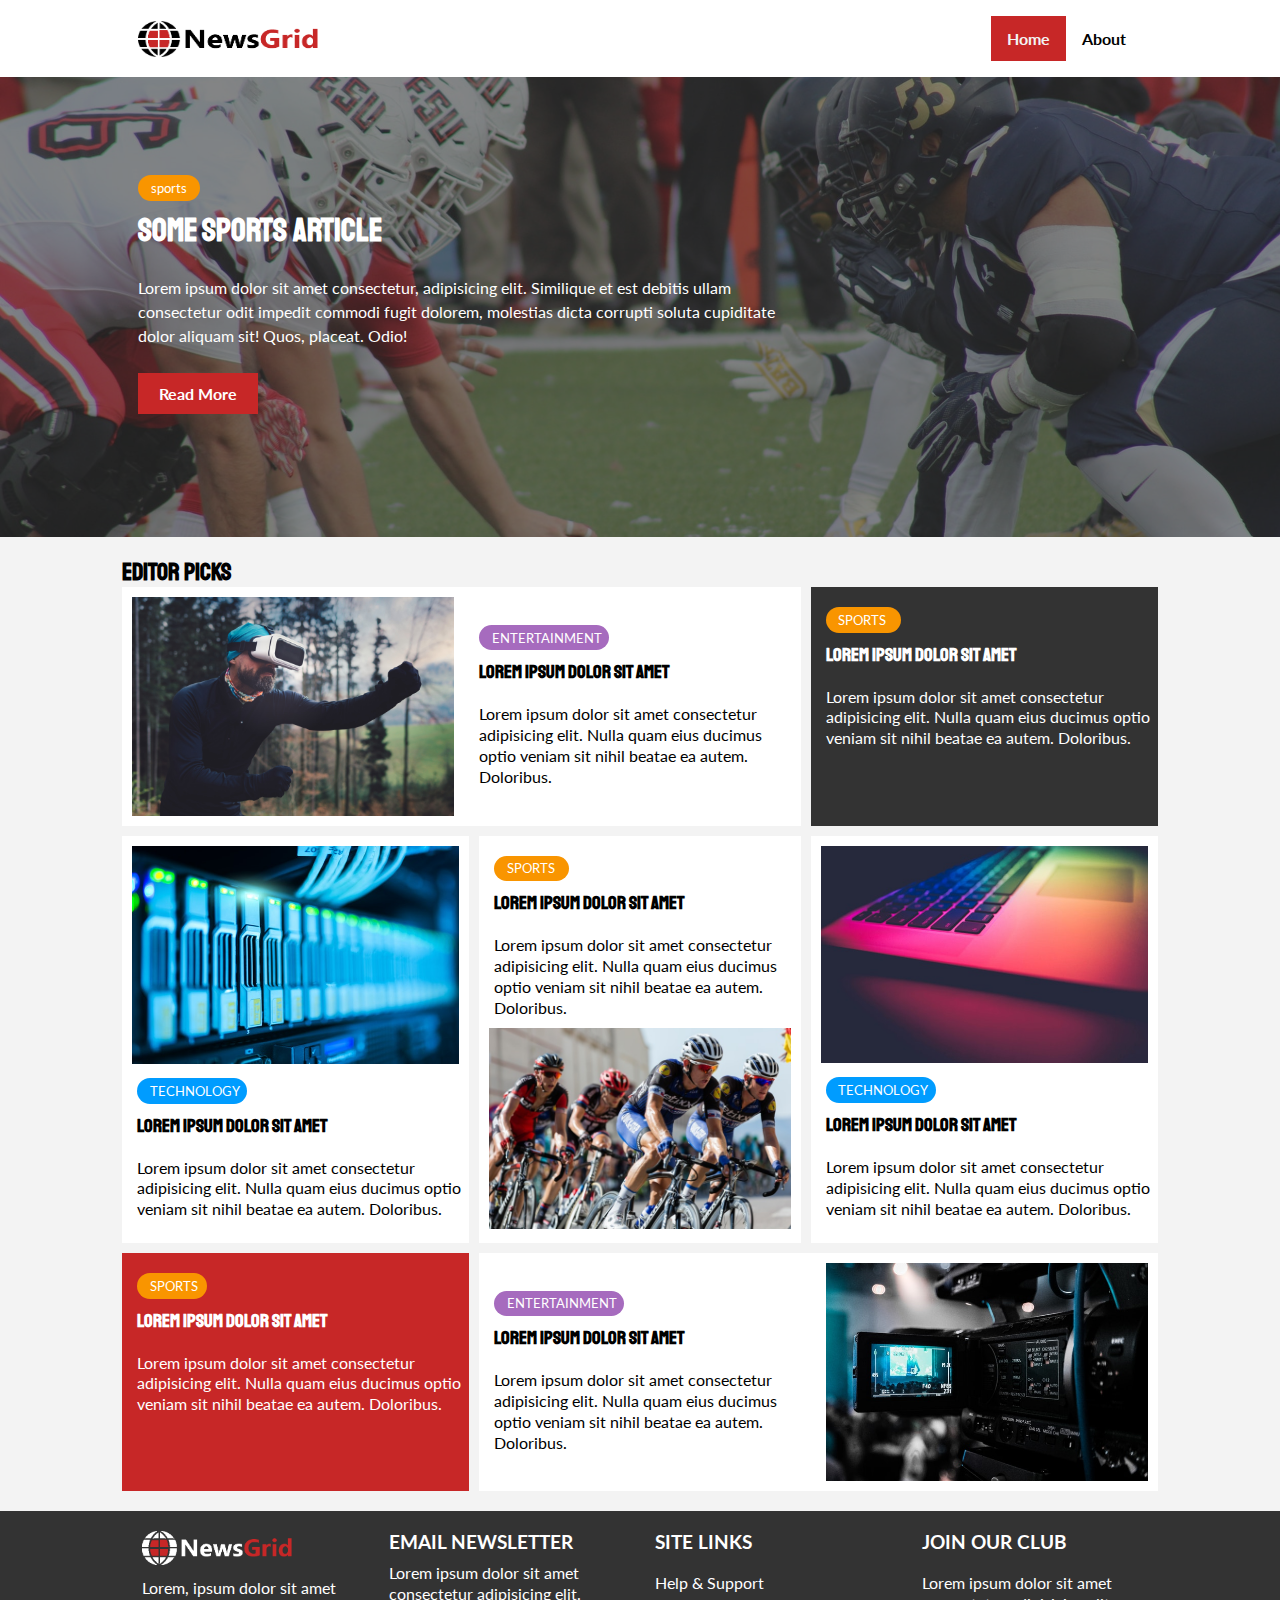
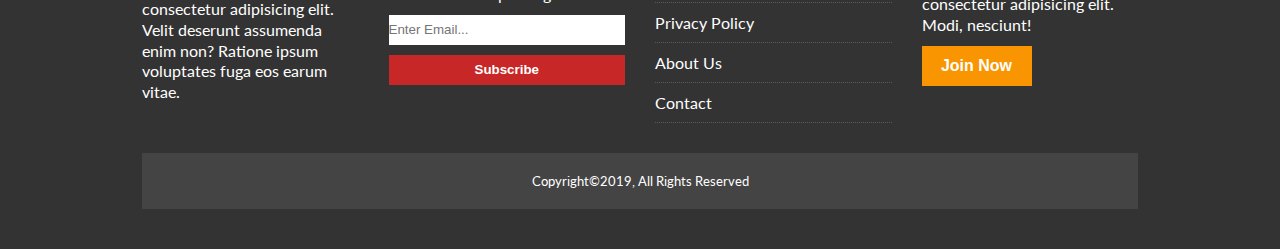
==== index.html @ 797a66b4 "initial commit" ====
<!DOCTYPE html>
<html lang="en">
<head>
  <meta charset="UTF-8">
  <meta name="viewport" content="width=device-width, initial-scale=1.0">
  <link rel="shortcut icon" type="image/x-icon" href="favicon.ico">
  <link rel="stylesheet" href="https://use.fontawesome.com/releases/v5.6.3/css/all.css" integrity="sha384-UHRtZLI+pbxtHCWp1t77Bi1L4ZtiqrqD80Kn4Z8NTSRyMA2Fd33n5dQ8lWUE00s/" crossorigin="anonymous">
  <link href="https://fonts.googleapis.com/css?family=Lato|Staatliches" rel="stylesheet">
  <link rel="stylesheet" href="./style.css">
  <link rel="stylesheet" href="./mobile.css">
  <title>NewsGrid | Latest News</title>
</head>
<body>
  <header>
    <div id="logo">
      <img src="./img/logo.png" alt="logo">
    </div>
    <div id="social-icons">
      <a href="http://facebook.com" target="_blank"><i class="fab fa-facebook fa-2x"></i></a>
      <a href="http://twitter.com" target="_blank"><i class="fab fa-twitter fa-2x"></i></a>
      <a href="http://instagram.com" target="_blank"><i class="fab fa-instagram fa-2x"></i></a>
      <a href="http://youtube.com" target="_blank"><i class="fab fa-youtube fa-2x"></i></a>
    </div>
    <div id="nav">
      <a href="#" style="visibility: hidden;">Home</a>
      <a href="./index.html">Home</a>
      <a href="./about.html">About</a>
    </div>
  </header> 
   <div id="showcase">
     <div id="showcase-content">
       <p id="cat-sport">sports</p>
       <h1>SOME SPORTS ARTICLE</h1>
       <p>Lorem ipsum dolor sit amet consectetur, adipisicing elit. Similique et est debitis ullam consectetur odit impedit commodi fugit dolorem, molestias dicta corrupti soluta cupiditate dolor aliquam sit! Quos, placeat. Odio!</p>
       <a href="./article.html">Read More</a>
     </div>
   </div>
   <div id="section-home">
     <div id="home">
       <h2>EDITOR PICKS</h2>
       <div id="container-grid">
         <div id="article1">
           <div class= "pic" id="pic1">
             <img src="./img/articles/ent1.jpg" alt="">
           </div>
           <div class="article-content">
             <p>ENTERTAINMENT</p>
             <h3>Lorem ipsum dolor sit amet</h3>
             <p>Lorem ipsum dolor sit amet consectetur adipisicing elit. Nulla quam eius ducimus optio veniam sit nihil beatae ea autem. Doloribus.</p>
            </div>
          </div>
          <div id="article2">
            <div class="article-content">
              <p>SPORTS</p>
              <h3>Lorem ipsum dolor sit amet</h3>
              <p>Lorem ipsum dolor sit amet consectetur adipisicing elit. Nulla quam eius ducimus optio veniam sit nihil beatae ea autem. Doloribus.</p>
            </div>
          </div>
          <div id="article3">
            <div class= "pic" id="pic3">
              <img src="./img/articles/tech1.jpg" alt="">
            </div>
            <div class="article-content">
              <p>TECHNOLOGY</p>
              <h3>Lorem ipsum dolor sit amet</h3>
              <p>Lorem ipsum dolor sit amet consectetur adipisicing elit. Nulla quam eius ducimus optio veniam sit nihil beatae ea autem. Doloribus.</p>
           </div>
          </div>
          <div id="article4">
            <div class="article-content">
              <p>SPORTS</p>
              <h3>Lorem ipsum dolor sit amet</h3>
              <p>Lorem ipsum dolor sit amet consectetur adipisicing elit. Nulla quam eius ducimus optio veniam sit nihil beatae ea autem. Doloribus.</p>
           </div>
            <div class= "pic" id="pic3">
              <img src="./img/articles/sports1.jpg" alt="">
            </div>
          </div>
          <div id="article5">
            <div class= "pic" id="pic3">
              <img src="./img/articles/tech2.jpg" alt="">
            </div>
            <div class="article-content">
              <p>TECHNOLOGY</p>
              <h3>Lorem ipsum dolor sit amet</h3>
              <p>Lorem ipsum dolor sit amet consectetur adipisicing elit. Nulla quam eius ducimus optio veniam sit nihil beatae ea autem. Doloribus.</p>
            </div>
          </div>
          <div id="article6">
            <div class="article-content">
              <p>SPORTS</p>
              <h3>Lorem ipsum dolor sit amet</h3>
              <p>Lorem ipsum dolor sit amet consectetur adipisicing elit. Nulla quam eius ducimus optio veniam sit nihil beatae ea autem. Doloribus.</p>
            </div>
          </div>
          <div id="article7">
            <div class="article-content">
              <p>ENTERTAINMENT</p>
              <h3>Lorem ipsum dolor sit amet</h3>
              <p>Lorem ipsum dolor sit amet consectetur adipisicing elit. Nulla quam eius ducimus optio veniam sit nihil beatae ea autem. Doloribus.</p>
            </div>
            <div class= "pic" id="pic1">
              <img src="./img/articles/ent2.jpg" alt="">
            </div>
       </div>
     </div>
   </div>
   </div>
   
   <footer>
     <div id="footer-grid">
       <div id="icon">
         <img src="./img/logo_light.png" alt="">
         <p>Lorem, ipsum dolor sit amet consectetur adipisicing elit. Velit deserunt assumenda enim non? Ratione ipsum voluptates fuga eos earum vitae.</p>
       </div>
       <div id="email">
         <h3>EMAIL NEWSLETTER</h3>
         <P>Lorem ipsum dolor sit amet consectetur adipisicing elit.</P>
         <input type="email" placeholder="Enter Email...">
         <input type="button" value="Subscribe">
       </div>
       <div id="site-links">
         <h3>SITE LINKS</h3>
         <a href="#">Help & Support</a>
         <a href="#">Privacy Policy</a>
         <a href="#">About Us</a>
         <a href="#">Contact</a>
       </div>
       <div id="join-us">
         <h3>JOIN OUR CLUB</h3>
         <p>Lorem ipsum dolor sit amet consectetur adipisicing elit. Modi, nesciunt!</p>
         <input type="button" value="Join Now">
       </div>
       <div id="copyright">
         <p>Copyright&copy;2019, All Rights Reserved</p>
       </div>
     </div>
   </footer>
</body>
</html>
---- style.css ----
:root {
  --title-font-family: 'Staatliches', cursive;
  --text-font-family: 'Lato', sans-serif;
  --primary-color: #c72727;
  --secondary-color: #f99500;
  --light-color: #f3f3f3;
  --dark-color: #333;
  --bg-orange: #f99500;
  --bg-purple: #a66bbe;
  --bg-blue: #009cff;
}

* {
  padding: 0%;
  margin: 0%;
  box-sizing: border-box;
}
body {
    overflow-x: hidden;
}


header {
  position: sticky;
  max-width: 1036px;
  margin: auto;
  display: grid;
  grid-template-columns: 5fr 3fr 2fr ;
  padding: 1rem;
}

#logo img {
  width: 180px ;
  height: 41px;
  padding-top: 5px;
}

#social-icons {
  display: flex;
  justify-content: center;
  align-items: center;
}
#social-icons a {
  margin: 0% 5px;
  color: #333;
}

#nav {
  display: flex;
  flex-direction: row;
}

#nav a {
  text-decoration: none;
  padding: 0.8rem 1rem;
}
#nav a:nth-child(2) {
  background: var(--primary-color);
}

#nav a:nth-child(2) {
  color: #f3f3f3;
  font-weight: bold;
  background: var(--primary-color);
  font-family: var(--text-font-family);
}
#nav a:last-child {
  color: black;
  font-weight: bold;
  font-family: var(--text-font-family);
}

#nav a:nth-child(2):hover {
  background: var(--light-color);
  color: #333;
}
#nav a:last-child:hover {
  background: var(--light-color);
  color: #333;
}

#showcase {
  position: relative;
  background: #333;
  width: 100vw;
  height: 460px;
  z-index: 0;
  display: flex;
  align-items: center;
}

#showcase::before {
  content: '';
  background:#333 url(./img/featured.jpg) no-repeat center center/cover;
  position: absolute;
  opacity: 0.4;
  top: 0%;
  left: 0%;
  width: 100vw;
  height: 460px;
  z-index: -1; 
}

#showcase-content {
  width: 50vw;
  margin-left: calc(10vw + 10px);
}

#showcase-content #cat-sport {
  display: inline-block;
  padding: 0.3rem 0.8rem;
  border-radius: 20px;
  color: white;
  background: var(--bg-orange);
  font-size: 0.8rem;
  font-family: var(--text-font-family);
  margin-bottom: 10px;
}

#showcase-content h1 {
  font-family: var(--title-font-family);
  color: white;
  margin-bottom: 25px;
}
#showcase-content > h1 + p {
  font-family: var(--text-font-family);
  color: white;
  line-height: 1.5rem;
}

#showcase-content a {
  color: white;
  font-family: var(--text-font-family);
  font-weight: bold;
  display: inline-block;
  text-decoration: none;
  padding: 0.7rem 1.3rem;
  margin: 25px 0px;
  background: var(--primary-color);
}
#showcase-content a:hover {
  opacity: 0.8;
}

#section-home{
  box-sizing: border-box;
  width: 100vw;
  display: flex;
  align-items: center;
  justify-content: center;
  background: var(--light-color);
}
 

#home {
  box-sizing: border-box;
  max-width: 1036px;
  overflow: hidden;
  margin: 20px ;
}

#home h2 {
  font-family: var(--title-font-family);
}

#home #container-grid {
  display: grid;
  grid-template-areas:
  'article1 article1 article2'
  'article3 article4 article5'
  'article6 article7 article7';
  
  grid-gap:10px;
}

#article1 {
  display: flex;
  background: white;
  grid-area: article1;
}
#article1 .article-content, .pic {
  flex: 1;
}

.pic {
  padding: 10px;
}
.pic img{
  width: 100%;
  height: 100%;
}

.article-content {
  display: flex;
  flex-direction: column;
  padding-left: 15px;
  justify-content: center;
}

.article-content p:first-child {
  width: 130px;
  padding: 0.3rem 0.8rem;
  border-radius: 20px;
  color: white;
  background: var(--bg-purple);
  font-size: 0.8rem;
  font-family: var(--text-font-family);
  margin-bottom: 10px;
}
.article-content h3 {
  font-family: var(--title-font-family);
  margin-bottom: 20px;
}
.article-content p:last-child {
  font-family: var(--text-font-family);
  line-height: 1.3rem;
  font-size: 1rem;
}

#article2 {
  grid-area: article2;
  background: #333;
  color: white;
}

#article2 .article-content p:first-child {
  background: VAR(--bg-orange);
  width: 75px;
  margin-top: 20px;
}

#article3 {
  background: white;
  grid-area: article3;
}

#article3 .article-content p:first-child {
  background: var(--bg-blue);
  width: 110px;
}

#article4 {
  background: white;
  grid-area: article4;
}
#article4 .article-content p:first-child {
  background: VAR(--bg-orange);
  width: 75px;
  margin-top: 20px;
}

#article5 {
  background: white;
  grid-area:article5;
}

#article5 .article-content p:first-child {
  background: var(--bg-blue);
  width: 110px;
}
#article6 {
  color: white;
  background: var(--primary-color);
  grid-area:article6;
}

#article6 .article-content p:first-child {
  background: var(--bg-orange);
  width: 70px;
  margin-top: 20px;
}

#article7 {
  display: flex;
  background: white;
  grid-area: article7;
}
#article7 .article-content, .pic {
  flex: 1;
}


/* FOOTER  */

footer {
  background: #333;
}

#footer-grid {
  max-width: 1036px;
  margin: auto;
  color: white;
  font-family: var(--text-font-family);
  display: grid;
  grid-template-areas:
  'i-con email site-links join-us' 
  'copyright copyright copyright copyright';
  grid-template-columns: 1fr 1fr 1fr 1fr;
  grid-gap: 30px;
}

#icon {
  grid-area: i-con;
  margin-left: 20px;
}

#icon img {
  width: 150px ;
  height: 34px;
  margin-top: 20px;
}
#icon p {
  line-height: 1.3rem;
  margin-top: 10px;
}

#email {
  grid-area: email;
}
#email h3 {
  margin-top: 20px;
}
#email p {
  line-height: 1.3rem;
  margin-top: 10px;
}
#email input[type ='email'] {
  height: 30px;
  width: 100%;
  margin-top: 10px;
  border: none;
  border-radius:0px ;
}
#email input[type ='button'] {
  height: 30px;
  width: 100%;
  margin-top: 10px;
  background: var(--primary-color);
  border: none;
  color: white;
  font-weight: bold;
  cursor: pointer;
}


#site-links {
  grid-area: site-links;
  
}

#site-links h3 {
  margin-top: 20px;
  margin-bottom: 10px;
}
#site-links a {
  display: block;
  text-decoration: none;
  border-bottom: 1px rgb(91, 88, 88) dotted;
  color: white;
  padding: 10px 0%;
}

#site-links a:hover {
  color: var(--primary-color);
}

#join-us {
  grid-area: join-us;
}

#join-us h3{ 
  margin-top: 20px;
}
#join-us p{ 
  margin-top: 20px;
  line-height: 1.3rem;
}

#join-us input{
  height: 40px;
  width: 110px;
  margin: 10px 0%;
  background: var(--bg-orange);
  border: none;
  color: white;
  font-weight: bold;
  font-size: 1rem;
  cursor: pointer;
}

input[type="button"]:hover {
  opacity: 0.8;
}

#copyright {grid-area:copyright;}

#copyright {
  background: #444;
  text-align: center;
  padding: 20px;
  margin: 0px 20px 40px 20px;
  font-size: 0.8rem;
}

/* ABOUT PAGE */

main {
  background: var(--light-color);
}
#about-grid {
  max-width: 1036px;
  margin: auto;
  padding: 40px 0%;
  display: grid;
  grid-template-columns: 3fr 1fr; 
  grid-template-rows: 1fr 2fr;
  grid-gap:30px;
}

#about-us {
  grid-row: 1 / span 3;
  background: white;

}
#join-box {
  color: white;
  background: var(--primary-color);
  grid-column: 2 / span 3;
  grid-row: 1 / span 1;
  box-sizing: border-box;

}

#about-us h1{
  font-family: var(--title-font-family);
  font-size: 3rem;
  margin-left: 15px;
  padding: 15px 0%;
}

#about-us p {
  font-family: var(--text-font-family);
  line-height: 1.5rem;
  margin: 15px 25px 15px 15px;
}

#join-box h3  {
font-family: var(--title-font-family);
font-size: 1.5rem;
margin: 10px;

}
#join-box p  {
  font-family: var(--text-font-family);
  line-height: 1.3rem;
  margin: 10px;
}

#join-box input {
  box-sizing: border-box;
  font-family: var(--text-font-family);
  height: 35px;
  margin: 5px 10% 10px 10%;
  width: 80%;
  background: #333;
  border: none;
  color:white; 
}

header #nav #about-header1 {
  background: none;
  color: black;
}
header #nav #about-header1:hover {
  background:var(--light-color);
  color: rgba(0, 0, 0, 0.816);
}
header #nav #about-header2 {
  background:var(--primary-color);
  color: white;
}
header #nav #about-header2:hover {
  background:var(--light-color);
  color: rgba(0, 0, 0, 0.816);
}

/* ARTICLE */

header #nav #article-header1 {
  background: none;
  color: black;
}
header #nav #article-header1:hover {
  background:var(--light-color);
  color: rgba(0, 0, 0, 0.816);
}

#article-grid {
  display: grid;
  grid-template-columns: 3fr 1fr;
  grid-template-rows: 3fr 2fr 5fr;
  grid-gap: 30px;
  max-width: 1036px;
  margin:auto;
  padding: 40px 0%;
}

#article-content {
  grid-column: 1 / span 1;
  grid-row:1 / span 3;
  background: white;
  padding:10px;
}
#article-content #article-text{
  padding: 0% 10px;
}
#article-content #article-text h1 {
  font-family:var(--title-font-family);
  font-size: 3rem;
}

#article-content #article-text div {
  height: 50px;
  padding: 10px;
  display: flex;
  align-items: center;
  justify-content: space-between;
  background: var(--light-color);
  font-family: var(--text-font-family);
  font-size: 0.8rem;
}
#article-content #article-text div p + p {
  font-size: 0.6rem;
  color: white;
  padding: 0.2rem 1rem;
  border-radius: 30px;
  background: var(--bg-purple);
}

#article-content #article-text  p {
  margin: 20px 0%;
  line-height: 1.4rem;
}
#categories {
  background: white;
  grid-column: 2 /span 1;
  grid-row:1 / span 1;
  padding: 20px;
}

#categories h3{
  font-family: var(--title-font-family);
  font-size: 2rem;
  margin-bottom: 20px;

}

#categories a {
  display: block;
  text-decoration: none;
  color: black;
  border-bottom: 1px #444 dotted;
  padding: 0.5rem;
}
#categories a:hover  {
  color: var(--primary-color);
}

#article-grid #join-us {
grid-column: 2 / span 1 ;
grid-row: 2 / span 1;
background: var(--bg-orange);
padding: 20px;
color: white;
}

#article-grid #join-us h3 {
  font-family: var(--title-font-family);
  font-size: 1.5rem;
}

#article-grid #join-us p {
  line-height: 1.3rem;
  font-family: var(--text-font-family);
}
#article-grid #join-us input {
  width: 100%;
  background: #333;
}
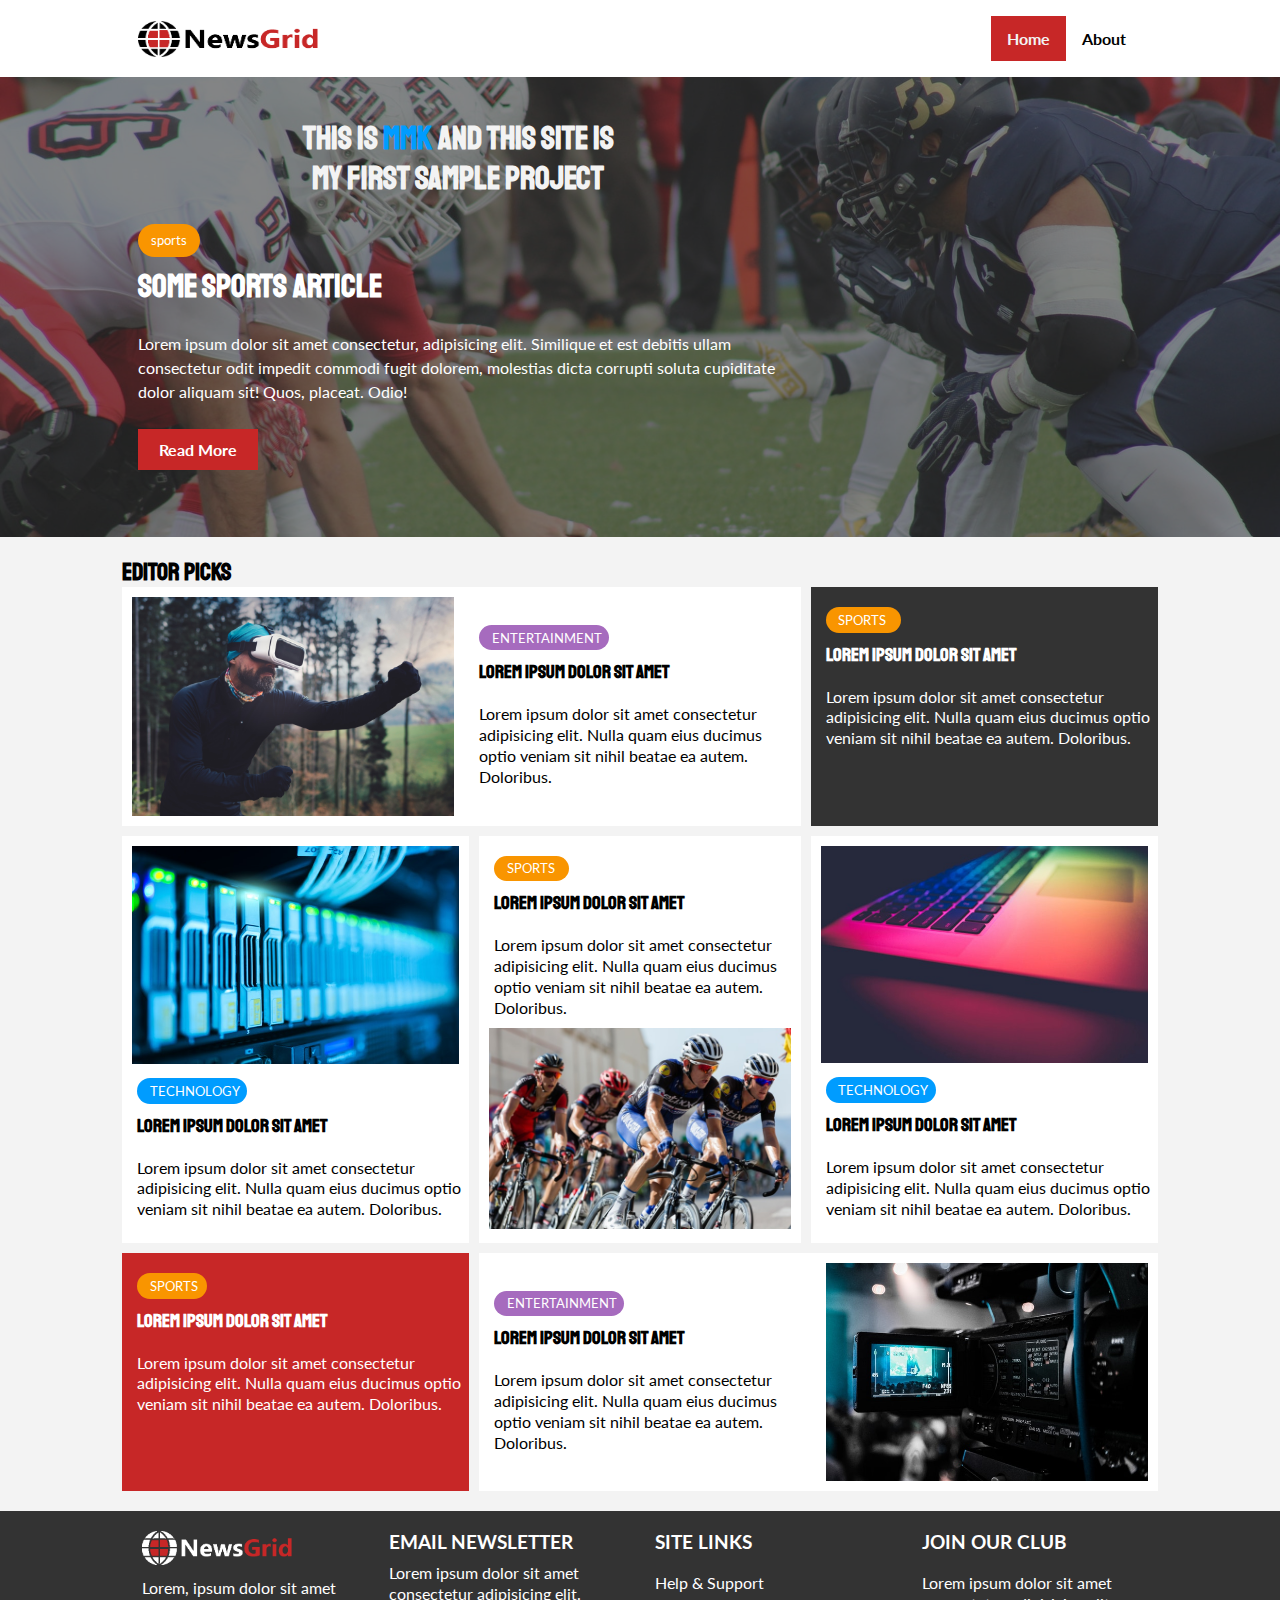
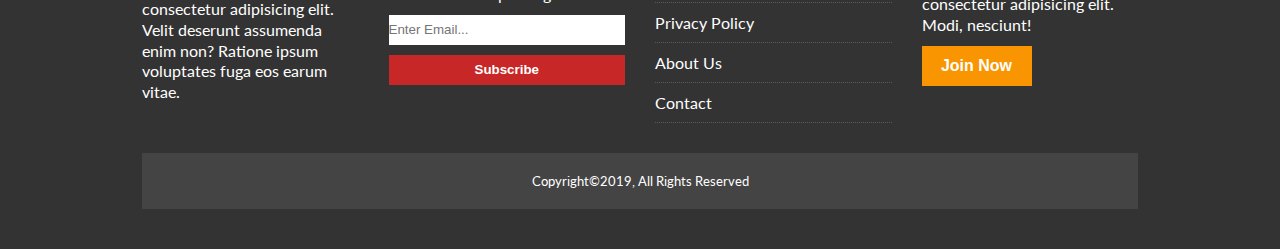
==== commit 580ea1ef: "updated form" ====
--- a/index.html
+++ b/index.html
@@ -29,6 +29,7 @@
   </header> 
    <div id="showcase">
      <div id="showcase-content">
+       <h1 id="mmk">this is <span> MMK</span> and this site is <br> my first sample project</h1>
        <p id="cat-sport">sports</p>
        <h1>SOME SPORTS ARTICLE</h1>
        <p>Lorem ipsum dolor sit amet consectetur, adipisicing elit. Similique et est debitis ullam consectetur odit impedit commodi fugit dolorem, molestias dicta corrupti soluta cupiditate dolor aliquam sit! Quos, placeat. Odio!</p>
--- a/style.css
+++ b/style.css
@@ -117,6 +117,24 @@
   margin-bottom: 10px;
 }
 
+#showcase #showcase-content #mmk {
+  color: var(--light-color);
+  animation: anima 2s ease-out infinite;
+  text-align: center;
+  border-radius: 30px;
+} 
+
+@keyframes anima {
+  50% {
+    background: #f3f3f3;
+    font-size: 2.3rem;
+    color: var(--bg-orange);
+  }
+}
+#showcase #showcase-content #mmk span {
+  color: #009cff;
+}
+
 #showcase-content h1 {
   font-family: var(--title-font-family);
   color: white;
@@ -586,5 +604,4 @@
 #article-grid #join-us input {
   width: 100%;
   background: #333;
-}
-
+}